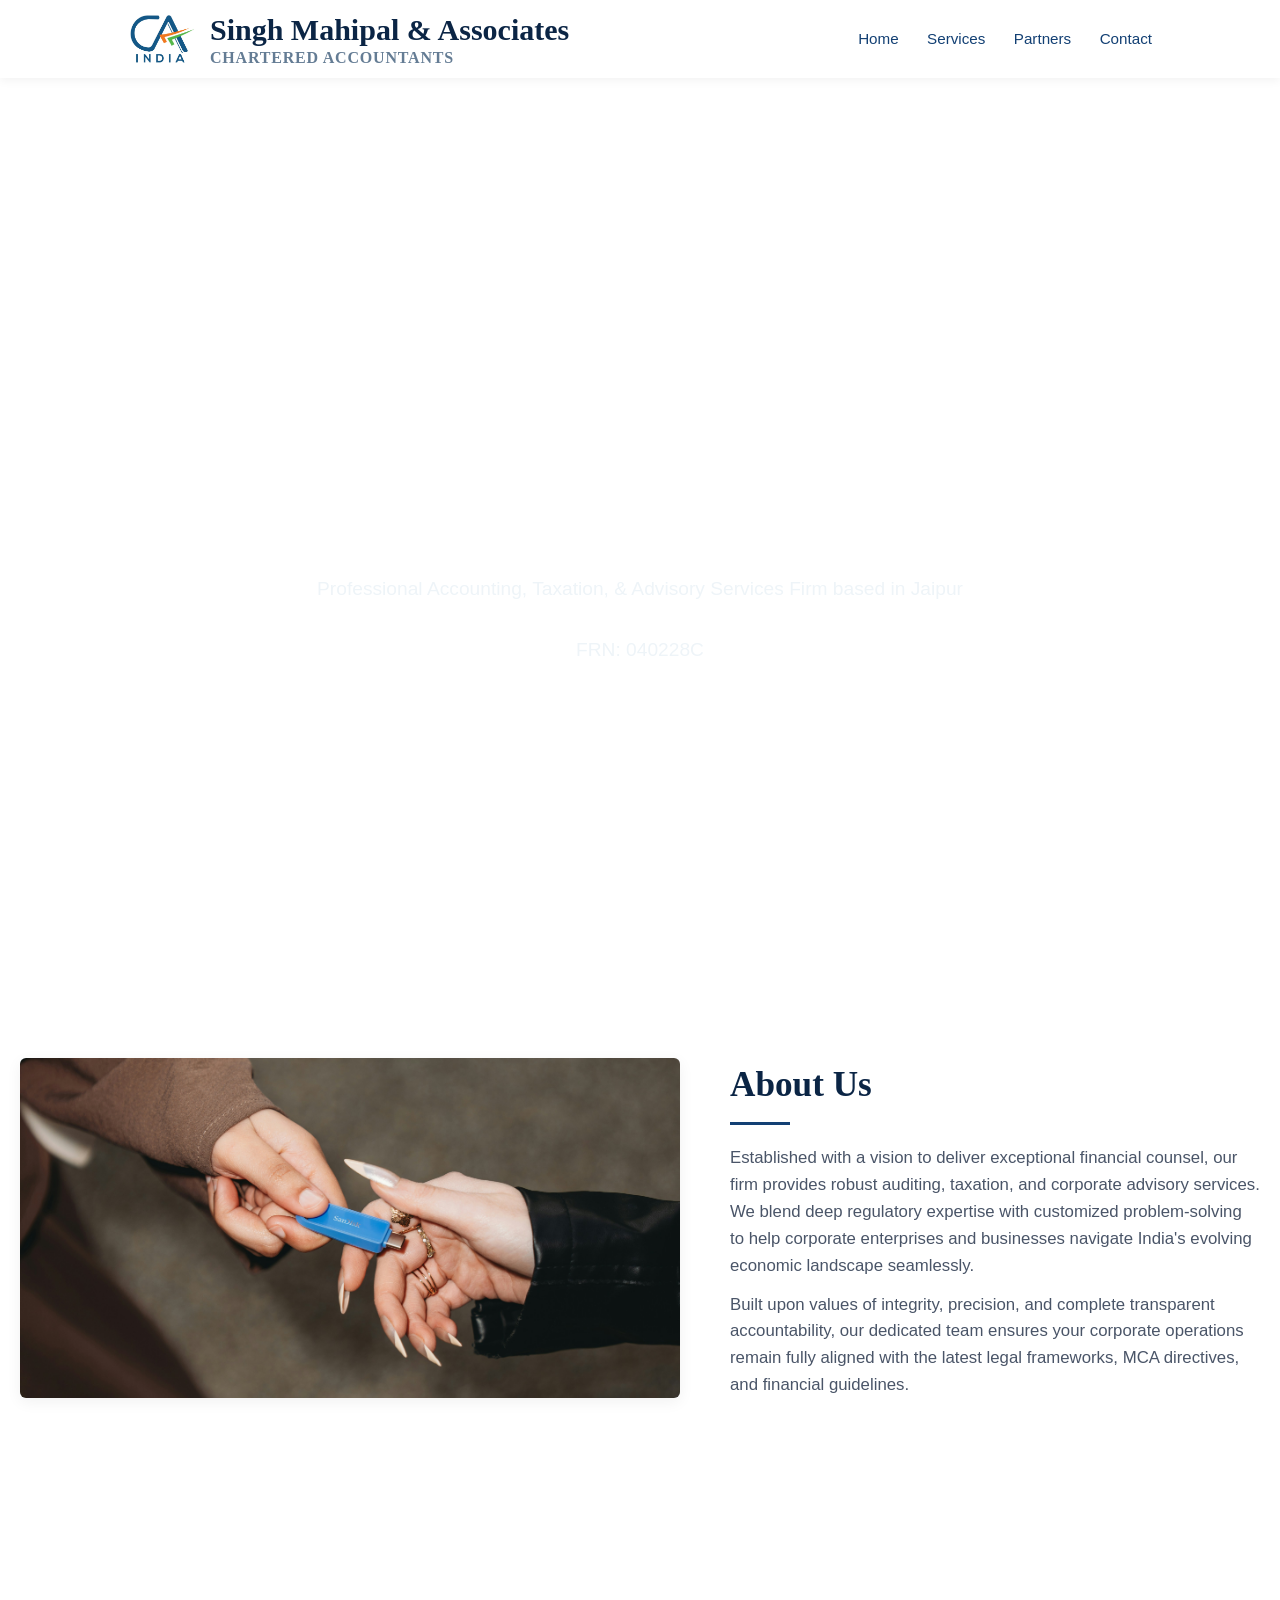
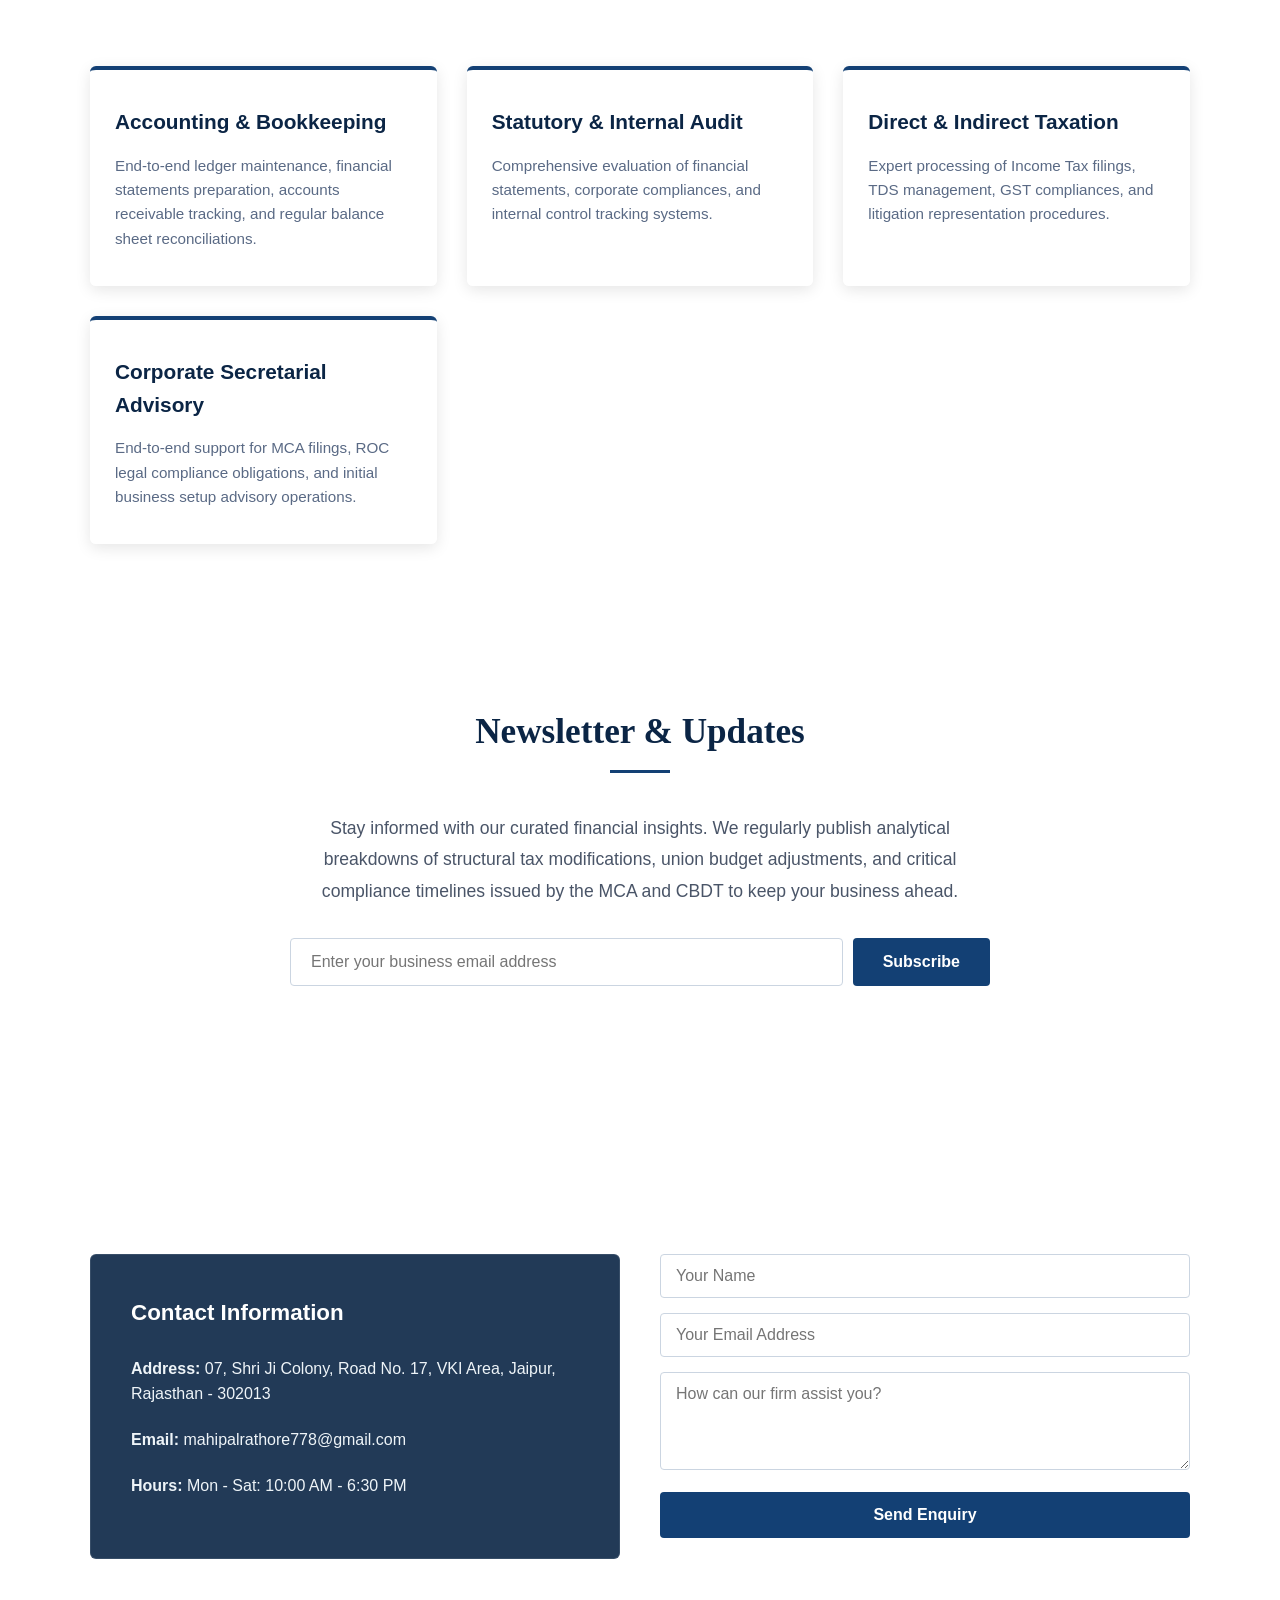
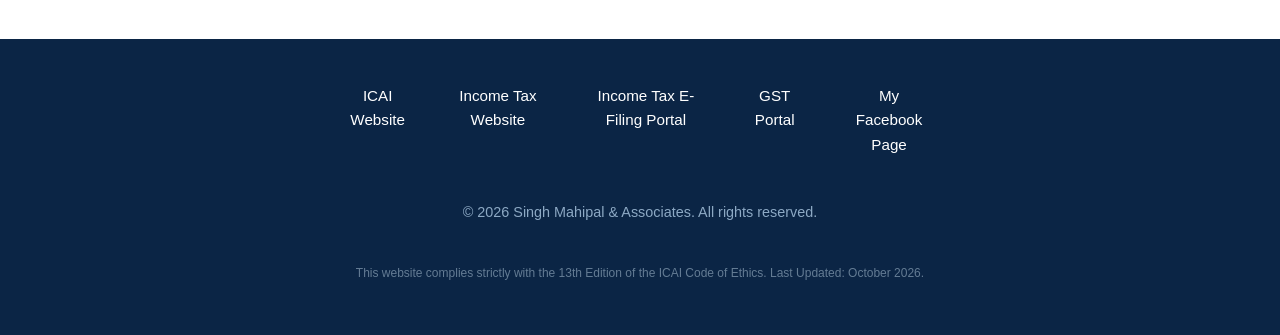
==== index.html @ 25e39e17 "Initial live built launch" ====
<!DOCTYPE html>
<html lang="en">
<head>
    <meta charset="UTF-8">
    <meta name="viewport" content="width=device-width, initial-scale=1.0">
    <title>Singh Mahipal & Associates | Chartered Accountants</title>
    <link rel="stylesheet" href="style.css">
</head>
<body>

    <!-- Header Navigation -->
        <!-- Header Navigation -->
    <!-- Header Navigation -->
    <!-- Header Navigation -->
    <header>
        <div class="logo-container">
            <img src="logo.jpg" alt="Firm Logo" class="firm-logo">
            <div class="brand-text">
                <h1 class="firm-name">Singh Mahipal & Associates</h1>
                <span class="firm-subtitle">Chartered Accountants</span>
            </div>
        </div>
        <nav>
            <!-- Changed from # fragments to actual standalone file names -->
            <a href="index.html">Home</a>
            <a href="services.html">Services</a>
            <a href="partners.html">Partners</a>
            <a href="contact.html">Contact</a>
        </nav>
    </header>




    <!-- Hero Banner Segment -->
       <!-- Hero Banner Segment -->
    <section id="home" class="hero">
        <!-- Automated Sliding Background Images Track -->
        <div class="slider-background">
            <!-- Save your images inside the project folder as bg1.jpg, bg2.jpg, bg3.jpg -->
            <div class="slide bg-slide-1"></div>
            <div class="slide bg-slide-2"></div>
            <div class="slide bg-slide-3"></div>
        </div>

        <!-- Foreground Content Wrapper -->
        <div class="hero-content">
            <h1>Singh Mahipal & Associates welcomes you</h1>
            <p>Professional Accounting, Taxation, & Advisory Services Firm based in Jaipur</p>
            <p>FRN: 040228C</p>
            
        </div>
    </section>
    <!-- Main Content Area Right Below the Slider -->
    <main class="main-content">

             <!-- 1. About Us Section -->
        <section id="about-us" class="content-section">
            <div class="container-wide">
                
                <!-- Flexbox bounded block -->
                <div class="about-wrapper">
                    
                    <!-- Left Column: Expanded horizontally to the left, height locked -->
                    <div class="about-image-box">
                        <img src="about-firm.jpg" alt="Our Practice Office" class="about-img">
                    </div>
                    
                    <!-- Right Column: Text content box -->
                    <div class="about-text-box">
                        <h2 class="about-section-title">About Us</h2>
                        <p>Established with a vision to deliver exceptional financial counsel, our firm provides robust auditing, taxation, and corporate advisory services. We blend deep regulatory expertise with customized problem-solving to help corporate enterprises and businesses navigate India's evolving economic landscape seamlessly.</p>
                        <p>Built upon values of integrity, precision, and complete transparent accountability, our dedicated team ensures your corporate operations remain fully aligned with the latest legal frameworks, MCA directives, and financial guidelines.</p>
                    </div>
                    
                </div>
            </div>
        </section>






          <!-- 2. Our Services Section -->
        <section id="our-services" class="content-section transparent-scroller">
            <div class="container">
                <h2 class="section-title white-text">Our Services</h2>
                <div class="services-grid">
                    <!-- NEW CARD ADDED HERE -->
                    <div class="service-card">
                        <h3>Accounting & Bookkeeping</h3>
                        <p>End-to-end ledger maintenance, financial statements preparation, accounts receivable tracking, and regular balance sheet reconciliations.</p>
                    </div>
                    <div class="service-card">
                        <h3>Statutory & Internal Audit</h3>
                        <p>Comprehensive evaluation of financial statements, corporate compliances, and internal control tracking systems.</p>
                    </div>
                    <div class="service-card">
                        <h3>Direct & Indirect Taxation</h3>
                        <p>Expert processing of Income Tax filings, TDS management, GST compliances, and litigation representation procedures.</p>
                    </div>
                    <div class="service-card">
                        <h3>Corporate Secretarial Advisory</h3>
                        <p>End-to-end support for MCA filings, ROC legal compliance obligations, and initial business setup advisory operations.</p>
                    </div>
                </div>
            </div>
        </section>


        <!-- NEW: Newsletter & Updates Section (Solid White Ground Break) -->
        <section id="newsletter-updates" class="content-section">
            <div class="container">
                <h2 class="section-title">Newsletter & Updates</h2>
                <div class="newsletter-wrapper">
                    <p class="newsletter-text-dark">Stay informed with our curated financial insights. We regularly publish analytical breakdowns of structural tax modifications, union budget adjustments, and critical compliance timelines issued by the MCA and CBDT to keep your business ahead.</p>
                    <form class="newsletter-form" onsubmit="event.preventDefault();">
                        <input type="email" placeholder="Enter your business email address" required>
                        <button type="submit" class="newsletter-btn">Subscribe</button>
                    </form>
                </div>
            </div>
        </section>

        <!-- 3. Get in Touch Section (Transparent Layout Layer sharing the same stable background) -->
        <section id="get-in-touch" class="content-section transparent-scroller">
            <div class="container">
                <h2 class="section-title white-text">Get in Touch</h2>
                <div class="contact-wrapper">
                    <div class="contact-info">
                        <h3>Contact Information</h3>
                        <p><strong>Address:</strong> 07, Shri Ji Colony, Road No. 17, VKI Area, Jaipur, Rajasthan - 302013</p>
                        <p><strong>Email:</strong> mahipalrathore778@gmail.com</p>
                        <p><strong>Hours:</strong> Mon - Sat: 10:00 AM - 6:30 PM</p>
                    </div>
                  <form class="contact-form" id="firmContactForm">
    <div class="form-group">
        <!-- Added explicit 'name' fields so JavaScript can read the text -->
        <input type="text" name="clientName" placeholder="Your Name" required>
    </div>
    <div class="form-group">
        <input type="email" name="clientEmail" placeholder="Your Email Address" required>
    </div>
    <div class="form-group">
        <textarea name="clientMessage" placeholder="How can our firm assist you?" rows="4" required></textarea>
    </div>
    <!-- Reverted back to a true form button to trigger proper validation checks -->
    <button type="button" class="submit-btn" onclick="sendMailInquiry()">Send Enquiry</button>
</form>


                </div>
            </div>
        </section>


    </main>


     <!-- Compliance & Social Footer -->
    <footer>
        <div class="footer-container">
            <!-- Top Row: Navigation and External Links -->
            <div class="footer-links">
                <a href="https://www.icai.org/" target="_blank" rel="noopener">ICAI Website</a>
                <a href="https://www.incometaxindia.gov.in/home" target="_blank" rel="noopener">Income Tax Website</a>
                <a href="https://www.incometax.gov.in/iec/foportal/" target="_blank" rel="noopener">Income Tax E-Filing Portal</a>
                <a href="https://www.gst.gov.in/" target="_blank" rel="noopener">GST Portal</a>
                <a href="https://www.facebook.com/profile.php?id=61595264885797" target="_blank" rel="noopener">My Facebook Page</a>
            </div>
            
            <!-- Bottom Row: Copyright and Compliance -->
            <p>&copy; 2026 Singh Mahipal & Associates. All rights reserved.</p>
            <p class="compliance">This website complies strictly with the 13th Edition of the ICAI Code of Ethics. Last Updated: October 2026.</p>
        </div>
    </footer>

    <script>
        function sendMailInquiry() {
            // 1. Get the form element
            var form = document.getElementById("firmContactForm");
            
            // 2. Extract values written by the visitor
            var name = form.clientName.value.trim();
            var email = form.clientEmail.value.trim();
            var message = form.clientMessage.value.trim();
            
            // 3. Perform a quick check to ensure fields aren't completely empty
            if(name === "" || email === "" || message === "") {
                alert("Please fill in all the details before submitting.");
                return;
            }
            
            // 4. Construct the email address parameters cleanly
            var targetEmail = "mahipalrathore778@gmail.com"; 
            var subject = encodeURIComponent("New Web Consultation Request from " + name);
            var bodyText = encodeURIComponent(
                "Client Name: " + name + "\n" +
                "Client Email: " + email + "\n\n" +
                "Inquiry Details:\n" + message
            );
            
            // 5. Fire the mail application window cleanly without form conflicts
            window.location.href = "mailto:" + targetEmail + "?subject=" + subject + "&body=" + bodyText;
        }
    </script>


</body>
</html>
---- style.css ----
/* Core Structural Resets */
body {
    font-family: 'Segoe UI', Tahoma, Geneva, Verdana, sans-serif;
    margin: 0;
    padding: 0;
    color: #333;
    line-height: 1.6;
}

/* Navigation Bar Styling */
/* Navigation Bar Styling */
/* Navigation Bar Framework */
header {
    background-color: #ffffff; /* White background */
    display: flex;
    justify-content: space-between;
    align-items: center;
    padding: 12px 10%;
    position: sticky;
    top: 0;
    z-index: 100;
    box-shadow: 0 2px 10px rgba(0, 0, 0, 0.06); /* Subtle shadow to separate header from page body */
}

/* Align Logo & Typography Side-by-Side */
.logo-container {
    display: flex;
    align-items: center;
    gap: 14px;
}

/* Adjusts the logo height naturally next to stacked text lines */
.firm-logo {
    height: 48px; 
    width: auto;
    object-fit: contain;
}

/* Vertical Stack layout for Text Group */
.brand-text {
    display: flex;
    flex-direction: column;
    justify-content: center;
}

/* Core Title Settings */
.firm-name {
    font-family: 'Times New Roman', Times, serif; /* Times New Roman */
    font-size: 30px; /* Font size 30 */
    font-weight: 700;
    color: #0B2545; /* Corporate navy color for sharp legibility on white */
    margin: 0;
    padding: 0;
    line-height: 1.2;
}

/* Subtitle Stacked Directly Below Title */
.firm-subtitle {
    font-family: 'Times New Roman', Times, serif; /* Times New Roman */
    font-size: 16px;
    font-weight: 600;
    color: #647C94; /* Professional gray-blue subtitle color */
    text-transform: uppercase;
    letter-spacing: 0.8px;
    margin-top: 2px;
    line-height: 1;
}

/* Nav Link Color Correction for White Background */
header nav a {
    color: #134074; /* Dark blue links for excellent contrast on white */
    text-decoration: none;
    margin-left: 24px;
    font-weight: 500;
    font-size: 0.95rem;
    transition: color 0.2s ease;
}

header nav a:hover {
    color: #0B2545; /* Darkens navigation link slightly on hover */
}


/* Minimalist Hero Section */
/* Full Screen Hero Section Parent Container */
.hero {
    position: relative;
    width: 100%;
    height: 100vh; /* Takes up 100% of the active desktop screen height */
    display: flex;
    justify-content: center;
    align-items: center;
    overflow: hidden; /* Ensures sliding pictures don't create horizontal page scrolling */
}

/* Base Configuration for Sliding Background Layers */
.slider-background {
    position: absolute;
    top: 0;
    left: 0;
    width: 100%;
    height: 100%;
    z-index: 1;
}

/* Configuration for each sliding sheet */
.slide {
    position: absolute;
    top: 0;
    left: 0;
    width: 100%;
    height: 100%;
    background-size: cover; /* Background size covers the entire desktop screen */
    background-position: center;
    background-repeat: no-repeat;
    opacity: 0; /* Hidden by default; controlled via keyframe opacity */
    
    /* Animation: slideLeftToRight lasts 24 seconds total, loops infinitely */
    animation: slideLeftToRight 24s infinite ease-in-out; 
}

/* Image assignments with high contrast professional overlays */
.bg-slide-1 {
    background-image: linear-gradient(rgba(11, 37, 69, 0.75), rgba(11, 37, 69, 0.75)), url('bg1.jpg');
    animation-delay: 0s;
}

.bg-slide-2 {
    background-image: linear-gradient(rgba(11, 37, 69, 0.75), rgba(11, 37, 69, 0.75)), url('bg2.jpg');
    animation-delay: 8s; /* Appears second */
}

.bg-slide-3 {
    background-image: linear-gradient(rgba(11, 37, 69, 0.75), rgba(11, 37, 69, 0.75)), url('bg3.jpg');
    animation-delay: 16s; /* Appears third */
}

/* Left-to-Right Entry and Exit Animation Logic */
@keyframes slideLeftToRight {
    0% {
        opacity: 0;
        transform: scale(1.05) translateX(-100%); /* Enters from the extreme left side */
    }
    4% {
        opacity: 1;
        transform: scale(1.05) translateX(0%); /* Snaps centered and settles down */
    }
    33.33% {
        opacity: 1;
        transform: scale(1) translateX(0%); /* Stays stationary for viewing time */
    }
    37.33% {
        opacity: 0;
        transform: scale(1) translateX(100%); /* Exits cleanly off to the right side */
    }
    100% {
        opacity: 0;
    }
}

/* Text Content Overlay Framework */
.hero-content {
    position: relative;
    z-index: 2; /* Forces text to sit securely on top of the moving background images */
    color: #ffffff;
    text-align: center;
    padding: 0 20px;
    max-width: 800px;
}

.hero-content h1 {
    font-size: 3rem;
    margin-bottom: 20px;
    font-weight: 700;
    letter-spacing: 0.5px;
}

.hero-content p {
    font-size: 1.2rem;
    margin-bottom: 30px;
    color: #EEF4F8;
}

/* --- New Content Sections Structure --- */

/* ==========================================
   4. CONTENT SECTIONS (About, Services, Newsletter, Contact)
   ========================================== */
/* --- About Us Flexbox Bounded Wide Layout --- */
.container-wide {
    max-width: 1250px; /* Widened slightly to let the image push further left */
    margin: 0 auto;
    padding: 0 20px;
}

.about-wrapper {
    display: flex;
    align-items: center; /* Centers items vertically instead of stretching them */
    height: 340px; /* FIXED VERTICAL HEIGHT: Locks the height exactly to its previous size */
    gap: 50px; 
    margin: 0 auto;
}

/* Left Column: Widened     horizontally to 560px, but height is restricted by parent */
.about-image-box {
    flex: 0 0 660px; /* Widens the image box horizontally to fill the left empty space */
    height: 100%; /* Fills the 340px parent height exactly */
    position: relative;
}

.about-img {
    width: 100%;
    height: 100%; /* Stays locked to the 340px container height */
    object-fit: cover; /* Crops the left/right sides naturally so it stays distortion-free */
    border-radius: 6px;
    box-shadow: 0 4px 15px rgba(0, 0, 0, 0.06);
    display: block;
}

/* Right Column: Text block takes up remaining space and handles text neatly */
.about-text-box {
    flex: 1; 
    height: 100%;
    display: flex;
    flex-direction: column;
    justify-content: center; /* Keeps header and paragraphs centered within the locked height */
}

/* Bounded title layout settings */
.about-section-title {
    font-family: 'Times New Roman', Times, serif;
    font-size: 2.2rem;
    color: #0B2545;
    text-align: left;
    margin-top: 0;
    margin-bottom: 20px; 
    position: relative;
    padding-bottom: 12px;
    display: inline-block;
}

.about-section-title::after {
    content: '';
    position: absolute;
    bottom: 0;
    left: 0;
    width: 60px;
    height: 3px;
    background-color: #134074;
}

.about-text-box p {
    font-size: 1.05rem;
    color: #4A5568;
    line-height: 1.6;
    margin: 0 0 12px 0;
    text-align: left;
}

.about-text-box p:last-child {
    margin-bottom: 0;
}

/* Mobile Breakpoint Configuration */
@media (max-width: 992px) {
    .about-wrapper {
        flex-direction: column;
        align-items: center;
        height: auto; /* Removes fixed height restriction on mobile screens */
    }
    .about-image-box {
        flex: none;
        width: 100%;
        max-width: 600px;
        height: 320px; /* Sets stable landscape depth for mobile layouts */
        margin-bottom: 25px;
    }
    .about-section-title {
        text-align: center;
    }
    .about-section-title::after {
        left: 50%;
        transform: translateX(-50%);
    }
    .about-text-box p {
        text-align: center;
    }
}



   .container {
    max-width: 1100px;
    margin: 0 auto;
    padding: 0 20px;
}

.content-section {
    padding: 80px 0;
    background-color: #ffffff;
    position: relative;
    z-index: 2;
}

.section-title {
    font-family: 'Times New Roman', Times, serif;
    font-size: 2.2rem;
    color: #0B2545;
    text-align: center;
    margin-top: 0;
    margin-bottom: 40px;
    position: relative;
    padding-bottom: 12px;
}

.section-title::after {
    content: '';
    position: absolute;
    bottom: 0;
    left: 50%;
    transform: translateX(-50%);
    width: 60px;
    height: 3px;
    background-color: #134074;
}

/* Force titles to turn white over the dark transparent scroller image sections */
.white-text {
    color: #ffffff !important;
}
.white-text::after {
    background-color: #ffffff !important;
}

.section-body p {
    font-size: 1.1rem;
    color: #4A5568;
    line-height: 1.8;
    max-width: 850px;
    margin: 0 auto 20px auto;
    text-align: center;
}

/* --- Shared Stable Background Parallax Engine --- */
.transparent-scroller {
    background-image: linear-gradient(rgba(11, 37, 69, 0.85), rgba(11, 37, 69, 0.85)), url('scroll-bg.jpg');
    background-attachment: fixed; /* Keeps image perfectly stable/fixed while scrolling */
    background-position: center;
    background-repeat: no-repeat;
    background-size: cover;
}

/* Services Grid Layout */
.services-grid {
    display: grid;
    grid-template-columns: repeat(auto-fit, minmax(300px, 1fr));
    gap: 30px;
    margin-top: 20px;
}

.service-card {
    background: rgba(255, 255, 255, 0.95); /* Slight white opacity so cards pop visually */
    padding: 35px 25px;
    border-radius: 6px;
    box-shadow: 0 4px 15px rgba(0, 0, 0, 0.1);
    border-top: 4px solid #134074;
    transition: transform 0.3s ease;
}

.service-card:hover {
    transform: translateY(-5px); 
}

.service-card h3 {
    color: #0B2545;
    font-size: 1.3rem;
    margin-top: 0;
    margin-bottom: 15px;
}

.service-card p {
    color: #5A6A85;
    font-size: 0.95rem;
    line-height: 1.6;
    margin: 0;
}

/* --- Newsletter Layout Structure (Dark text variant for white background) --- */
.newsletter-wrapper {
    max-width: 700px;
    margin: 0 auto;
    text-align: center;
}

.newsletter-text-dark {
    color: #4A5568;
    font-size: 1.1rem;
    line-height: 1.8;
    margin-bottom: 30px;
}

.newsletter-form {
    display: flex;
    gap: 10px;
    justify-content: center;
    flex-wrap: wrap;
}

.newsletter-form input {
    flex: 1;
    min-width: 280px;
    padding: 14px 20px;
    border: 1px solid #CBD5E1;
    border-radius: 4px;
    font-size: 1rem;
}

.newsletter-form input:focus {
    outline: none;
    border-color: #134074;
}

.newsletter-btn {
    background-color: #134074;
    color: white;
    padding: 14px 30px;
    border: none;
    border-radius: 4px;
    font-weight: 600;
    cursor: pointer;
    font-size: 1rem;
    transition: background 0.2s ease;
}

.newsletter-btn:hover {
    background-color: #0B2545;
}

/* --- Get in Touch Layout Structure (Adjusted contact card for transparency balance) --- */
.contact-wrapper {
    display: grid;
    grid-template-columns: repeat(auto-fit, minmax(350px, 1fr));
    gap: 40px;
    align-items: start;
}

.contact-info {
    background-color: rgba(11, 37, 69, 0.9); /* Subtle contrast match for transparency environment */
    color: white;
    padding: 40px;
    border-radius: 6px;
    border: 1px solid rgba(255, 255, 255, 0.1);
}

.contact-info h3 {
    margin-top: 0;
    margin-bottom: 25px;
    font-size: 1.4rem;
}

.contact-info p {
    margin-bottom: 20px;
    line-height: 1.6;
    color: #EEF4F8;
}

.contact-form {
    display: flex;
    flex-direction: column;
    gap: 15px;
}

.form-group input, 
.form-group textarea {
    width: 100%;
    padding: 12px 15px;
    border: 1px solid #CBD5E1;
    border-radius: 4px;
    font-family: inherit;
    font-size: 1rem;
    box-sizing: border-box;
    background-color: rgba(255, 255, 255, 0.95); /* High legibility background over background images */
}

.form-group input:focus, 
.form-group textarea:focus {
    outline: none;
    border-color: #134074;
}

/* Styled Button to behave exactly like the original full-width design block */
.submit-btn {
    background-color: #134074;
    color: white !important;
    text-decoration: none;
    text-align: center;
    padding: 14px;
    border-radius: 4px;
    font-weight: 600;
    font-size: 1rem;
    display: block; 
    width: 100%; /* Spans full horizontal input row size */
    box-sizing: border-box;
    transition: background 0.2s ease;
    cursor: pointer;
    
    /* Native browser reset overrides to match original button layout */
    border: none;
    outline: none;
    font-family: inherit; /* Inherits main body typography */
    margin: 0;
    line-height: normal;
    -webkit-appearance: none; /* Strips mobile layout defaults */
    appearance: none;
}

.submit-btn:hover {
    background-color: #0B2545; /* Deeper corporate blue hover */
}


footer { 
    background: #0B2545; 
    color: #8DA9C4; 
    text-align: center; 
    padding: 30px; 
    font-size: 0.9rem; 
}

.compliance { 
    font-size: 0.75rem; 
    color: #647C94; 
    margin-top: 10px; 
}


/* ==========================================
   5. FOOTER STYLING & EXTERNAL LINKS
   ========================================== */
footer { 
    background: #0B2545; /* Deep Professional Corporate Blue */
    color: #8DA9C4; 
    text-align: center; 
    padding: 40px 20px; 
    font-size: 0.9rem; 
    position: relative;
    z-index: 3;
}

.footer-container {
    max-width: 600px;
    margin: 0 auto;
    display: flex;
    flex-direction: column;
    gap: 20px; /* Uniform spacing between link rows and copyright text */
}

/* External Link Alignment and Styling */
.footer-links {
    display: flex;
    justify-content: center;
    gap: 30px; /* Horizontal space between the links */
    margin-bottom: 5px;
}

.footer-links a {
    color: #ffffff;
    text-decoration: none;
    font-weight: 500;
    font-size: 0.95rem;
    padding: 5px 10px;
    border-radius: 4px;
    transition: all 0.2s ease;
}

/* Hover State for Links */
.footer-links a:hover {
    color: #EEF4F8;
    background-color: rgba(255, 255, 255, 0.1); /* Subtle highlight behind link text on hover */
}

.compliance { 
    font-size: 0.75rem; 
    color: #647C94; 
    margin-top: 5px; 
}

/* Stacks links vertically on tiny mobile screens */
@media (max-width: 480px) {
    .footer-links {
        flex-direction: column;
        gap: 15px;
    }
}

/* ==========================================
   7. SINGLE PARTNER PASSPORT BOUNDED LAYOUT
   ========================================== */
.single-partner-container {
    display: flex;
    align-items: stretch; /* Forces right text box height to match left photo box exactly */
    gap: 40px;
    max-width: 950px;
    margin: 40px auto 0 auto;
    background: #ffffff;
    padding: 25px;
    border-radius: 8px;
    box-shadow: 0 4px 20px rgba(0, 0, 0, 0.04);
    border-left: 5px solid #0B2545; /* Corporate Blue accent left margin line */
}

/* Left Column: Traditional Passport Size Constraints (approx 3.5 : 4.5 ratio) */
.partner-passport-box {
    flex: 0 0 210px; /* Locks horizontal width exactly to a neat passport size scale */
    height: 270px;   /* Locks vertical height scale */
    border-radius: 4px;
    overflow: hidden;
    box-shadow: 0 2px 8px rgba(0, 0, 0, 0.08);
}

.partner-passport-img {
    width: 100%;
    height: 100%;
    object-fit: cover; /* Crops passport headshot seamlessly without squeezing dimensions */
    display: block;
}

/* Right Column: Bounded details alignment */
.partner-details-box {
    flex: 1;
    display: flex;
    flex-direction: column;
    justify-content: center; /* Vertically centers text layers between photo boundary limits */
    overflow: hidden;
}

.partner-details-content h3 {
    font-family: 'Times New Roman', Times, serif;
    font-size: 1.5rem;
    color: #0B2545;
    margin: 0 0 6px 0;
}

.partner-title-badge {
    font-size: 0.85rem;
    font-weight: 600;
    color: #134074;
    text-transform: uppercase;
    letter-spacing: 0.8px;
    display: block;
    margin-bottom: 15px;
}

.partner-details-content p {
    font-size: 0.98rem;
    color: #4A5568;
    line-height: 1.6;
    margin: 0 0 12px 0;
    text-align: left;
}

.partner-details-content p:last-child {
    margin-bottom: 0; /* Prevents text elements from pushing past the bottom line boundary */
}

/* Responsive view settings for tablets and mobile devices */
@media (max-width: 768px) {
    .single-partner-container {
        flex-direction: column;
        align-items: center;
        text-align: center;
        height: auto; /* Drops vertical sync layout restriction to let layout stack naturally */
        padding: 20px;
    }
    .partner-passport-box {
        flex: none;
        margin-bottom: 20px;
    }
    .partner-details-content p {
        text-align: center;
    }
}
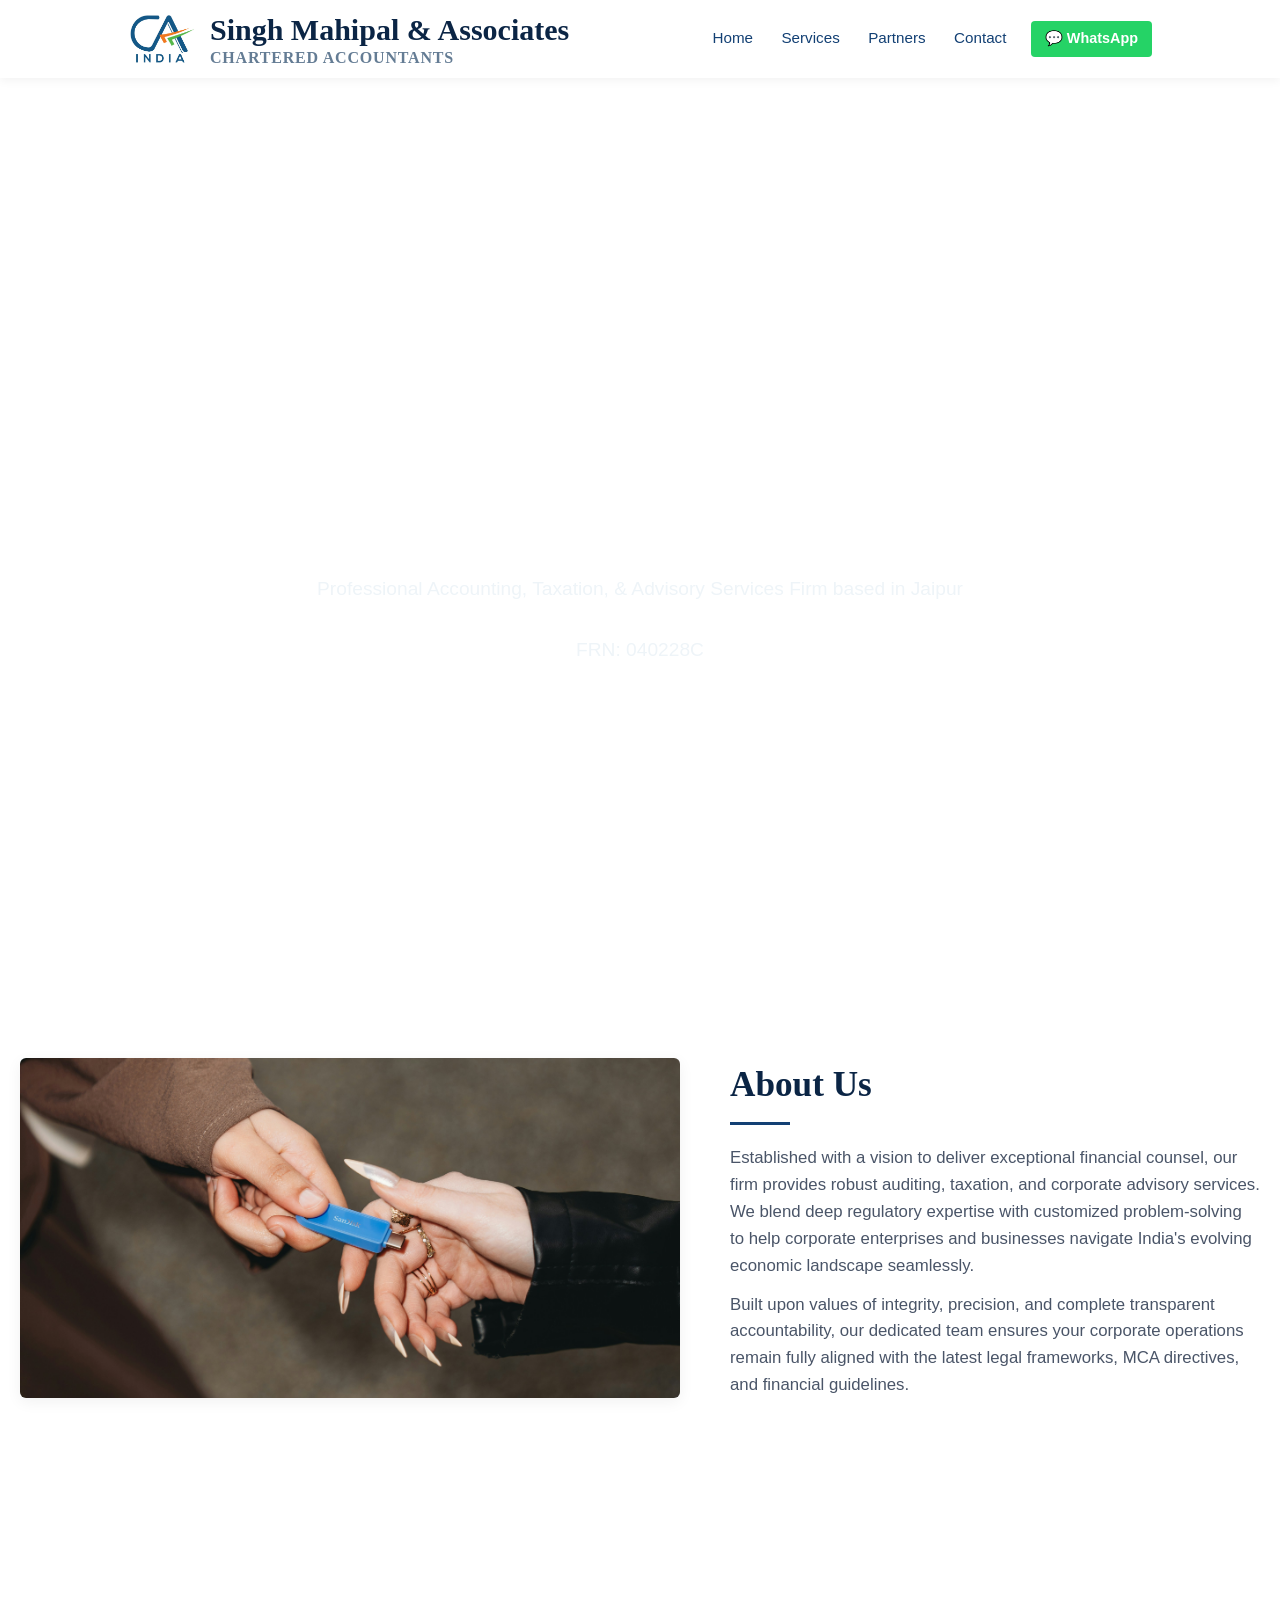
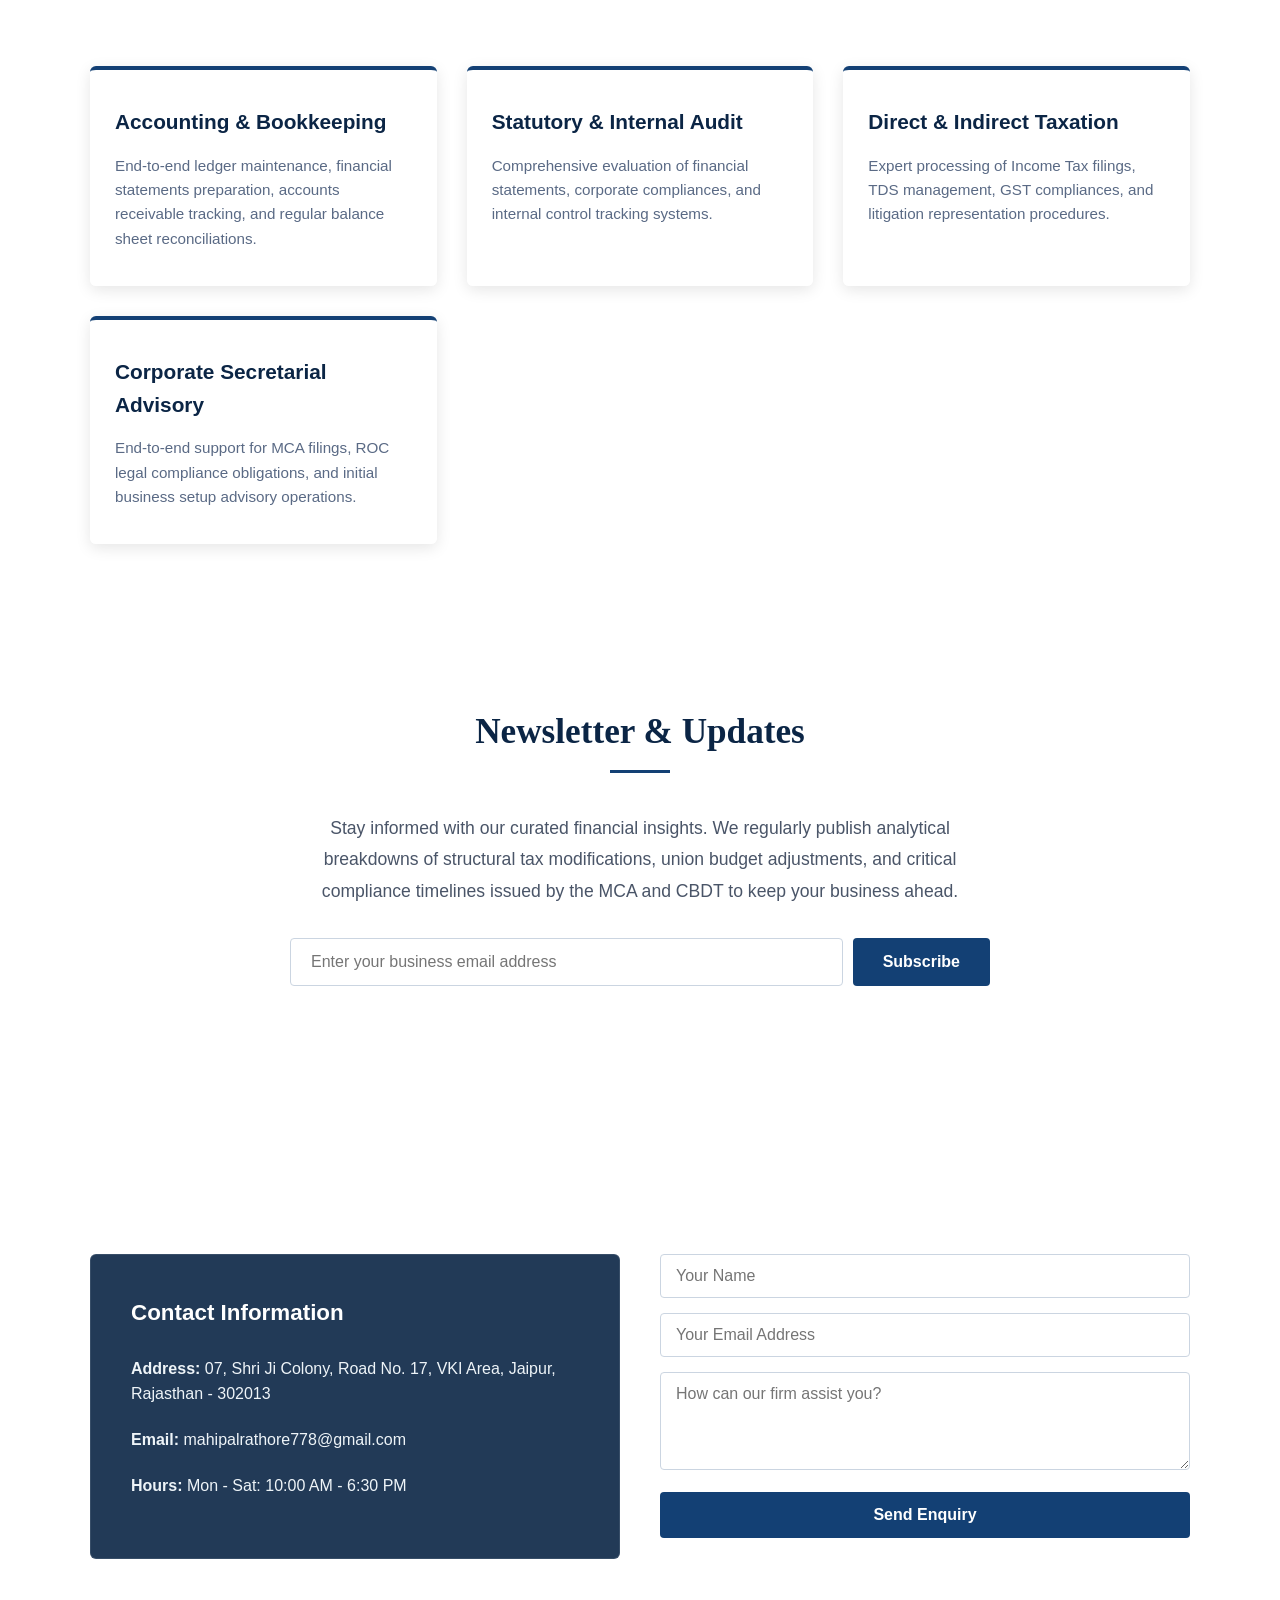
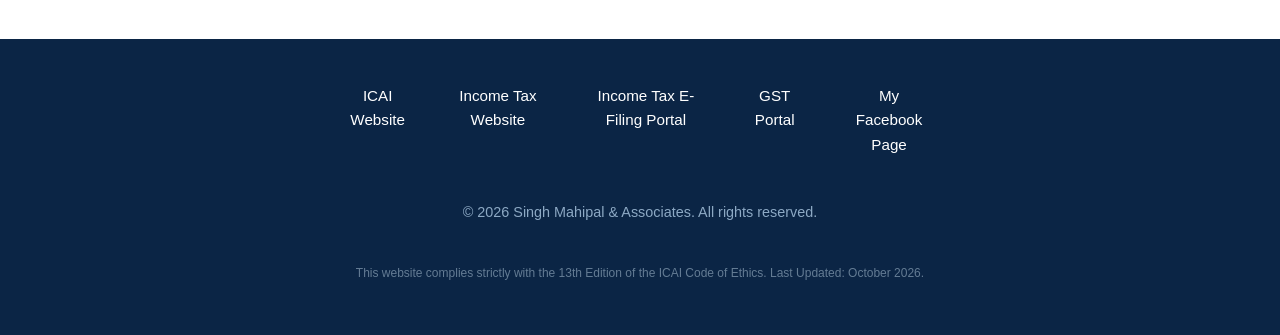
==== commit e66c0f79: "updation to existing" ====
--- a/index.html
+++ b/index.html
@@ -20,13 +20,17 @@
                 <span class="firm-subtitle">Chartered Accountants</span>
             </div>
         </div>
-        <nav>
-            <!-- Changed from # fragments to actual standalone file names -->
+
+       <nav>
             <a href="index.html">Home</a>
             <a href="services.html">Services</a>
             <a href="partners.html">Partners</a>
             <a href="contact.html">Contact</a>
+            <!-- NEW WHATSAPP LINK ADDED HERE -->
+            <!-- Replace 918306470585 with your actual mobile number including country code (91) -->
+            <a href="https://whatsapp.com" target="_blank" rel="noopener" class="nav-whatsapp">💬 WhatsApp</a>
         </nav>
+
     </header>
 
 
--- a/style.css
+++ b/style.css
@@ -680,3 +680,34 @@
         text-align: center;
     }
 }
+
+/* ==========================================
+   8. HEADER WHATSAPP INTERACTIVE BUTTON
+   ========================================== */
+header nav a.nav-whatsapp {
+    color: #ffffff; /* White text for contrast */
+    background-color: #25D366; /* Official WhatsApp Branding Green */
+    padding: 6px 14px;
+    border-radius: 4px;
+    font-weight: 600;
+    font-size: 0.9rem;
+    margin-left: 20px;
+    transition: background-color 0.2s ease, transform 0.2s ease;
+    display: inline-flex;
+    align-items: center;
+}
+
+/* Hover dynamic micro-interactions */
+header nav a.nav-whatsapp:hover {
+    background-color: #20BA56; /* Darkens slightly on hover */
+    color: #ffffff;
+}
+
+/* Ensure mobile header elements handle padding beautifully */
+@media (max-width: 768px) {
+    header nav a.nav-whatsapp {
+        margin-left: 0;
+        margin-top: 10px;
+        display: inline-block;
+    }
+}
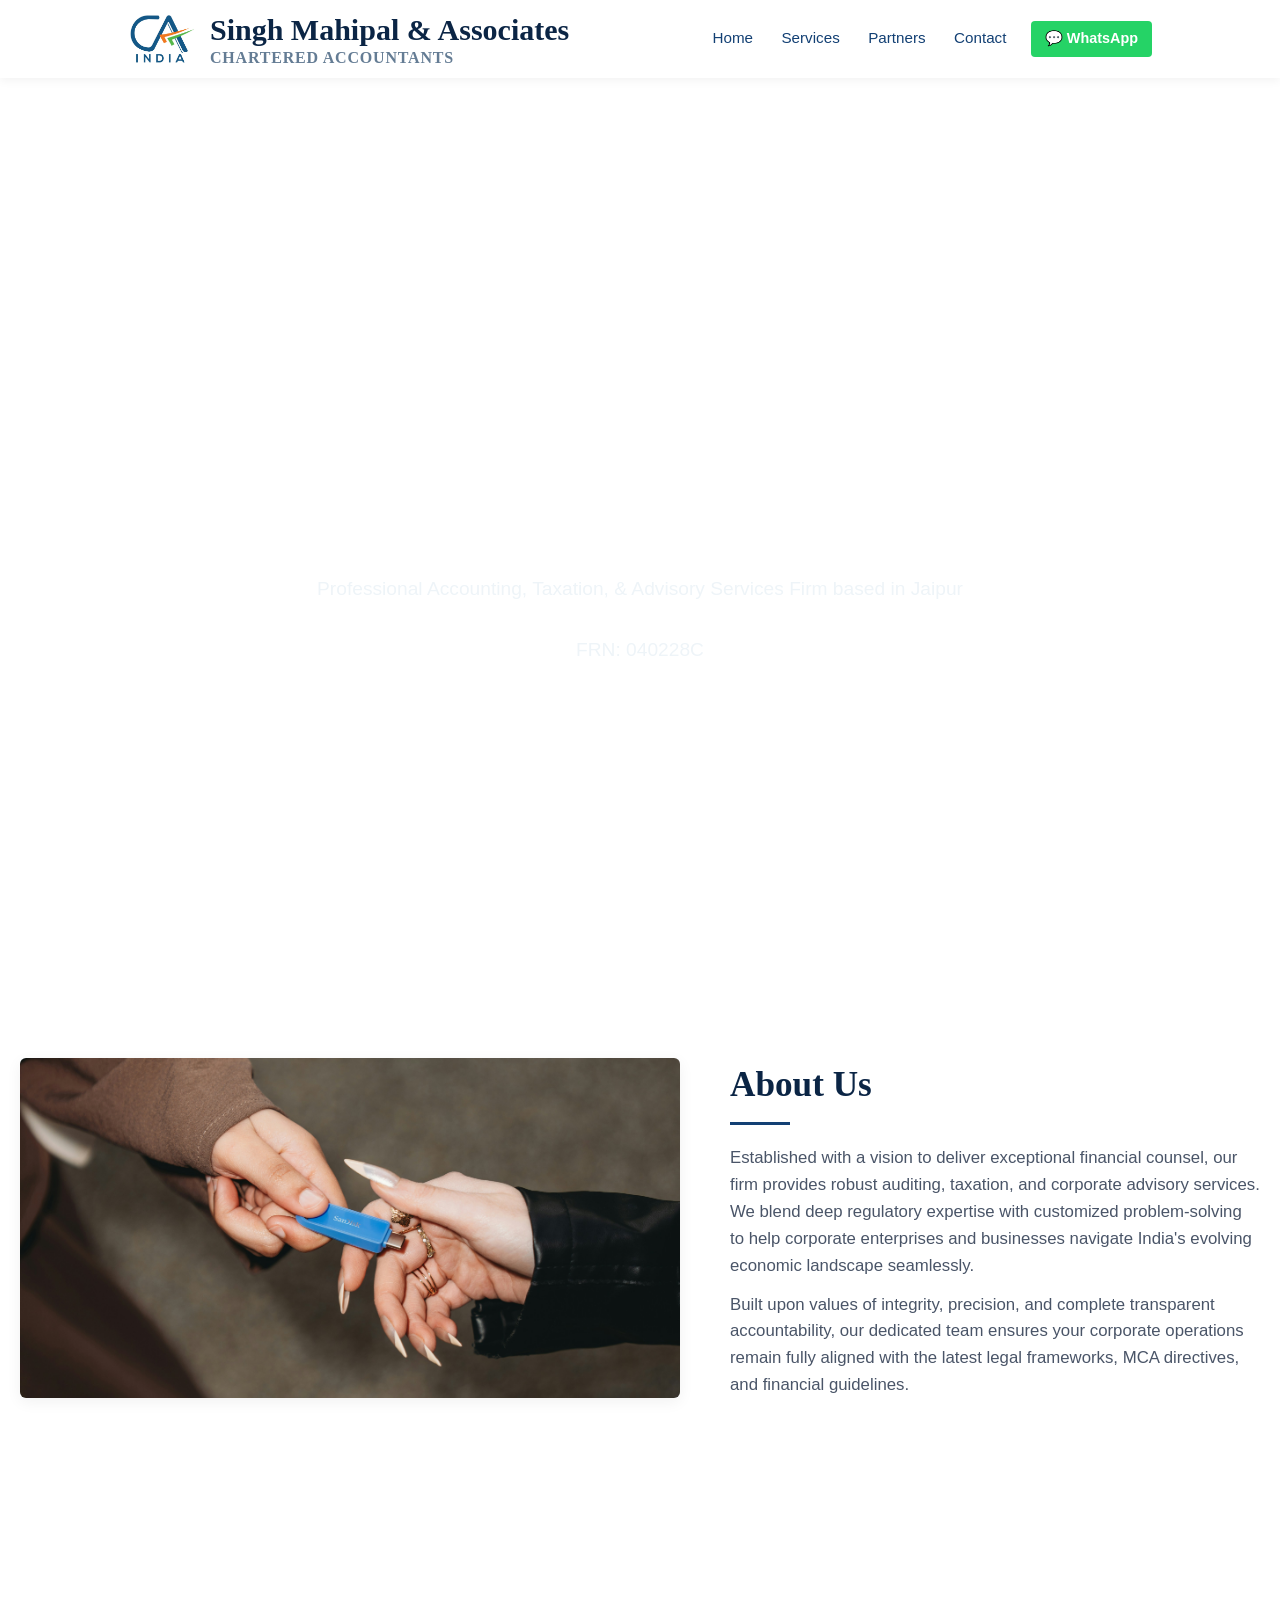
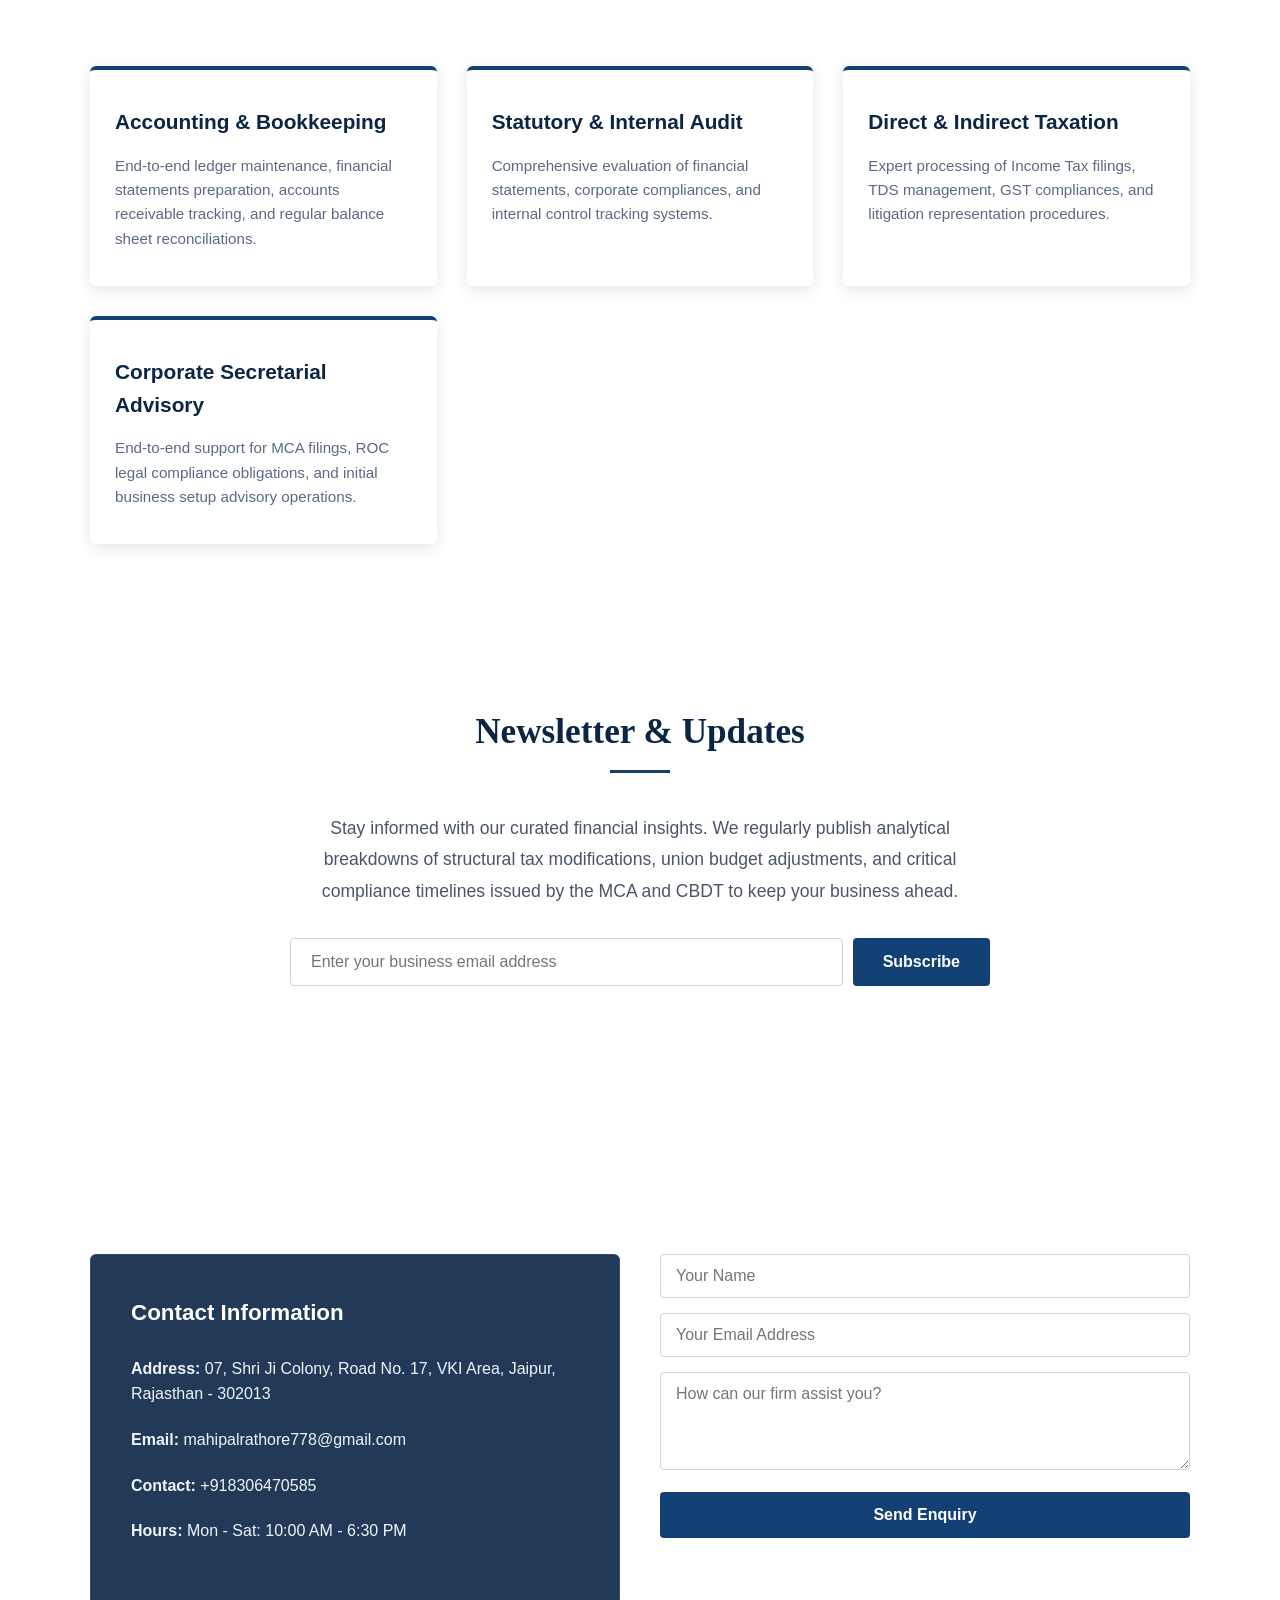
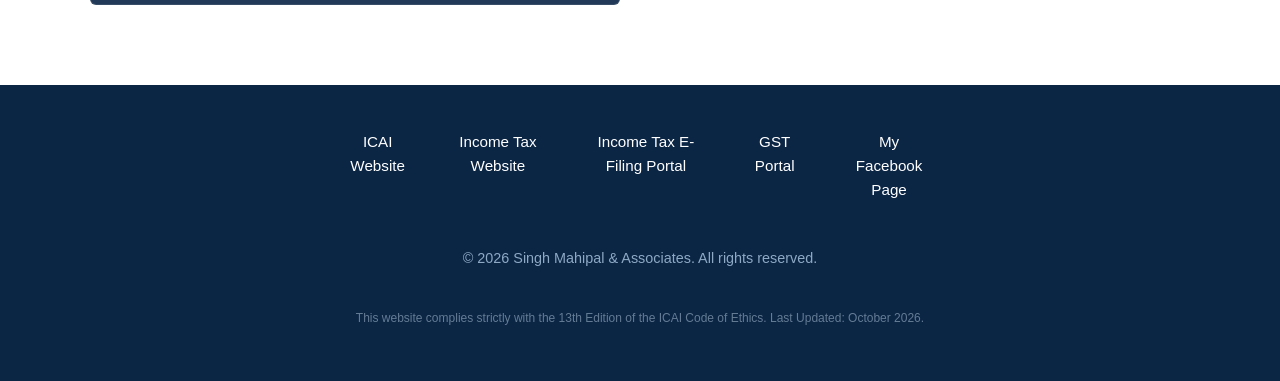
==== commit 8b115044: "Add files via upload" ====
--- a/index.html
+++ b/index.html
@@ -29,6 +29,7 @@
             <!-- NEW WHATSAPP LINK ADDED HERE -->
             <!-- Replace 918306470585 with your actual mobile number including country code (91) -->
             <a href="https://whatsapp.com" target="_blank" rel="noopener" class="nav-whatsapp">💬 WhatsApp</a>
+           
         </nav>
 
     </header>
@@ -136,6 +137,7 @@
                         <h3>Contact Information</h3>
                         <p><strong>Address:</strong> 07, Shri Ji Colony, Road No. 17, VKI Area, Jaipur, Rajasthan - 302013</p>
                         <p><strong>Email:</strong> mahipalrathore778@gmail.com</p>
+                        <p><strong>Contact:</strong> +918306470585</p>
                         <p><strong>Hours:</strong> Mon - Sat: 10:00 AM - 6:30 PM</p>
                     </div>
                   <form class="contact-form" id="firmContactForm">
